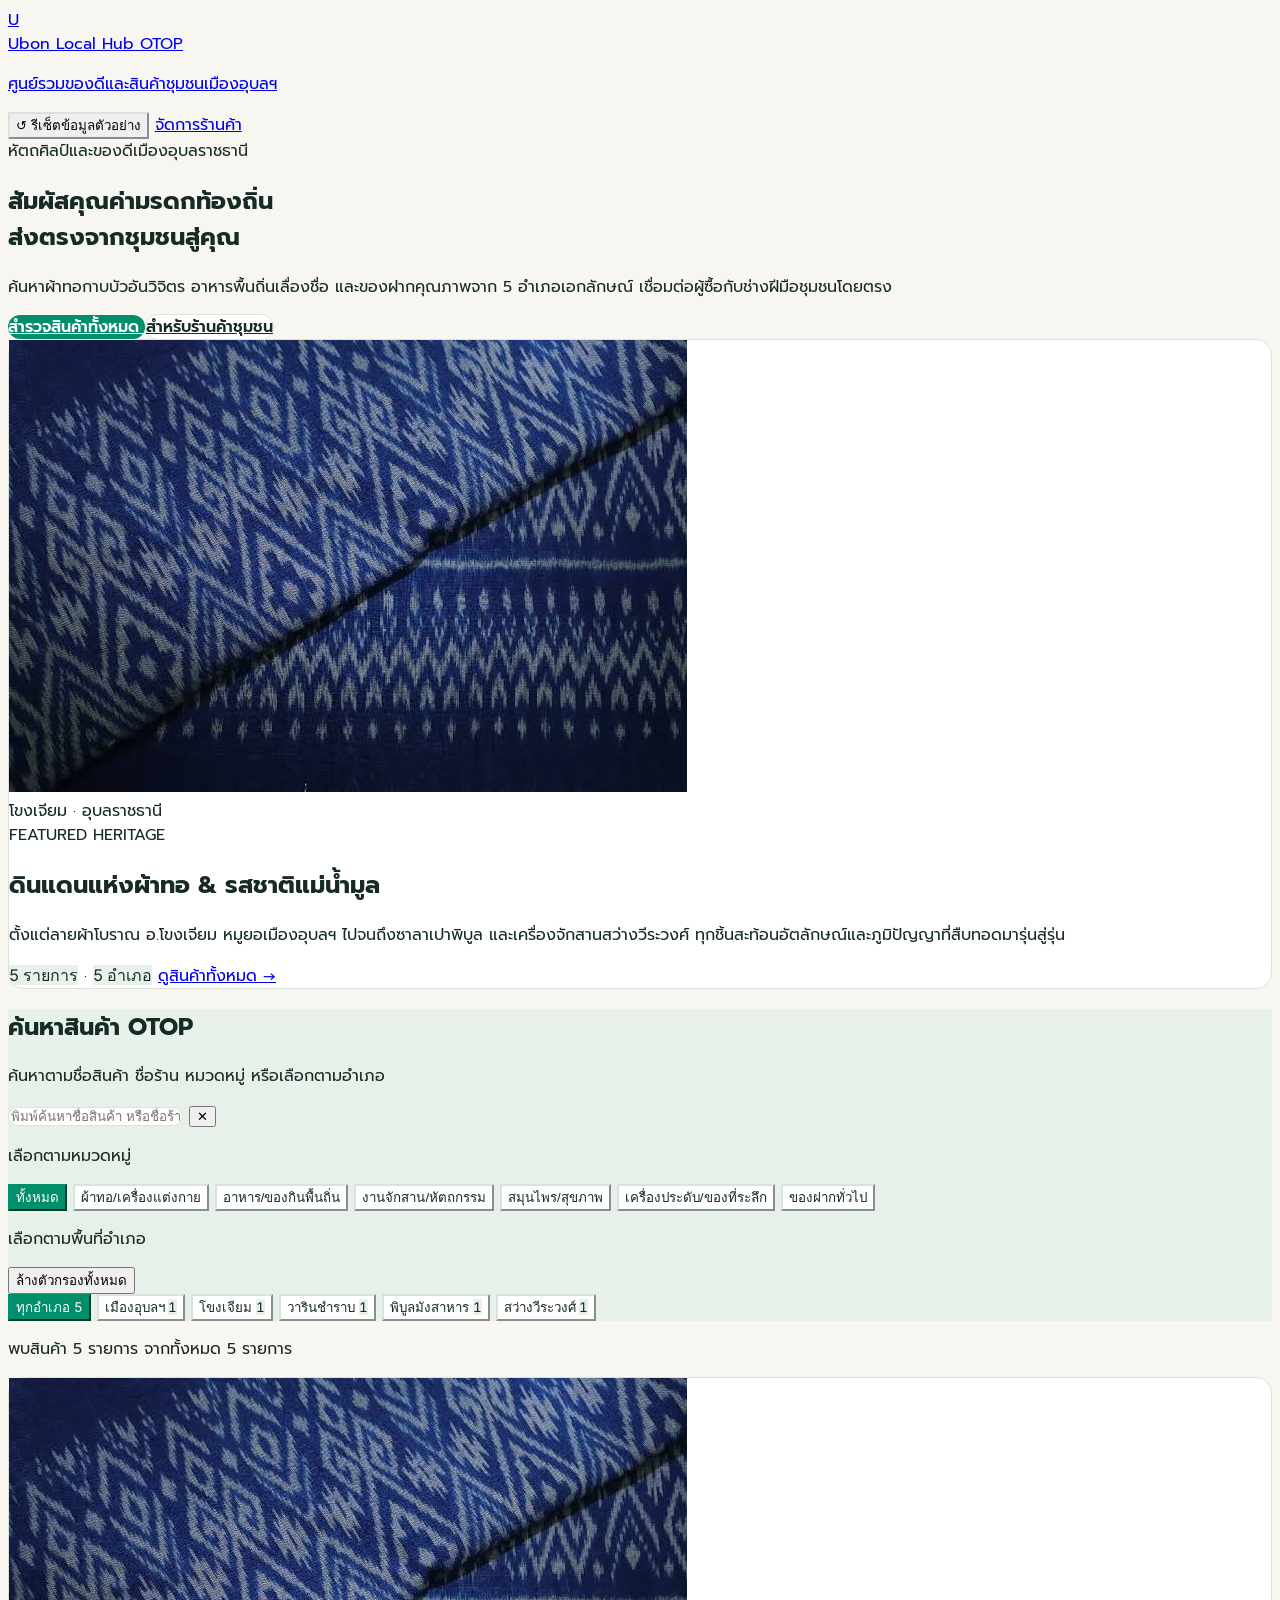
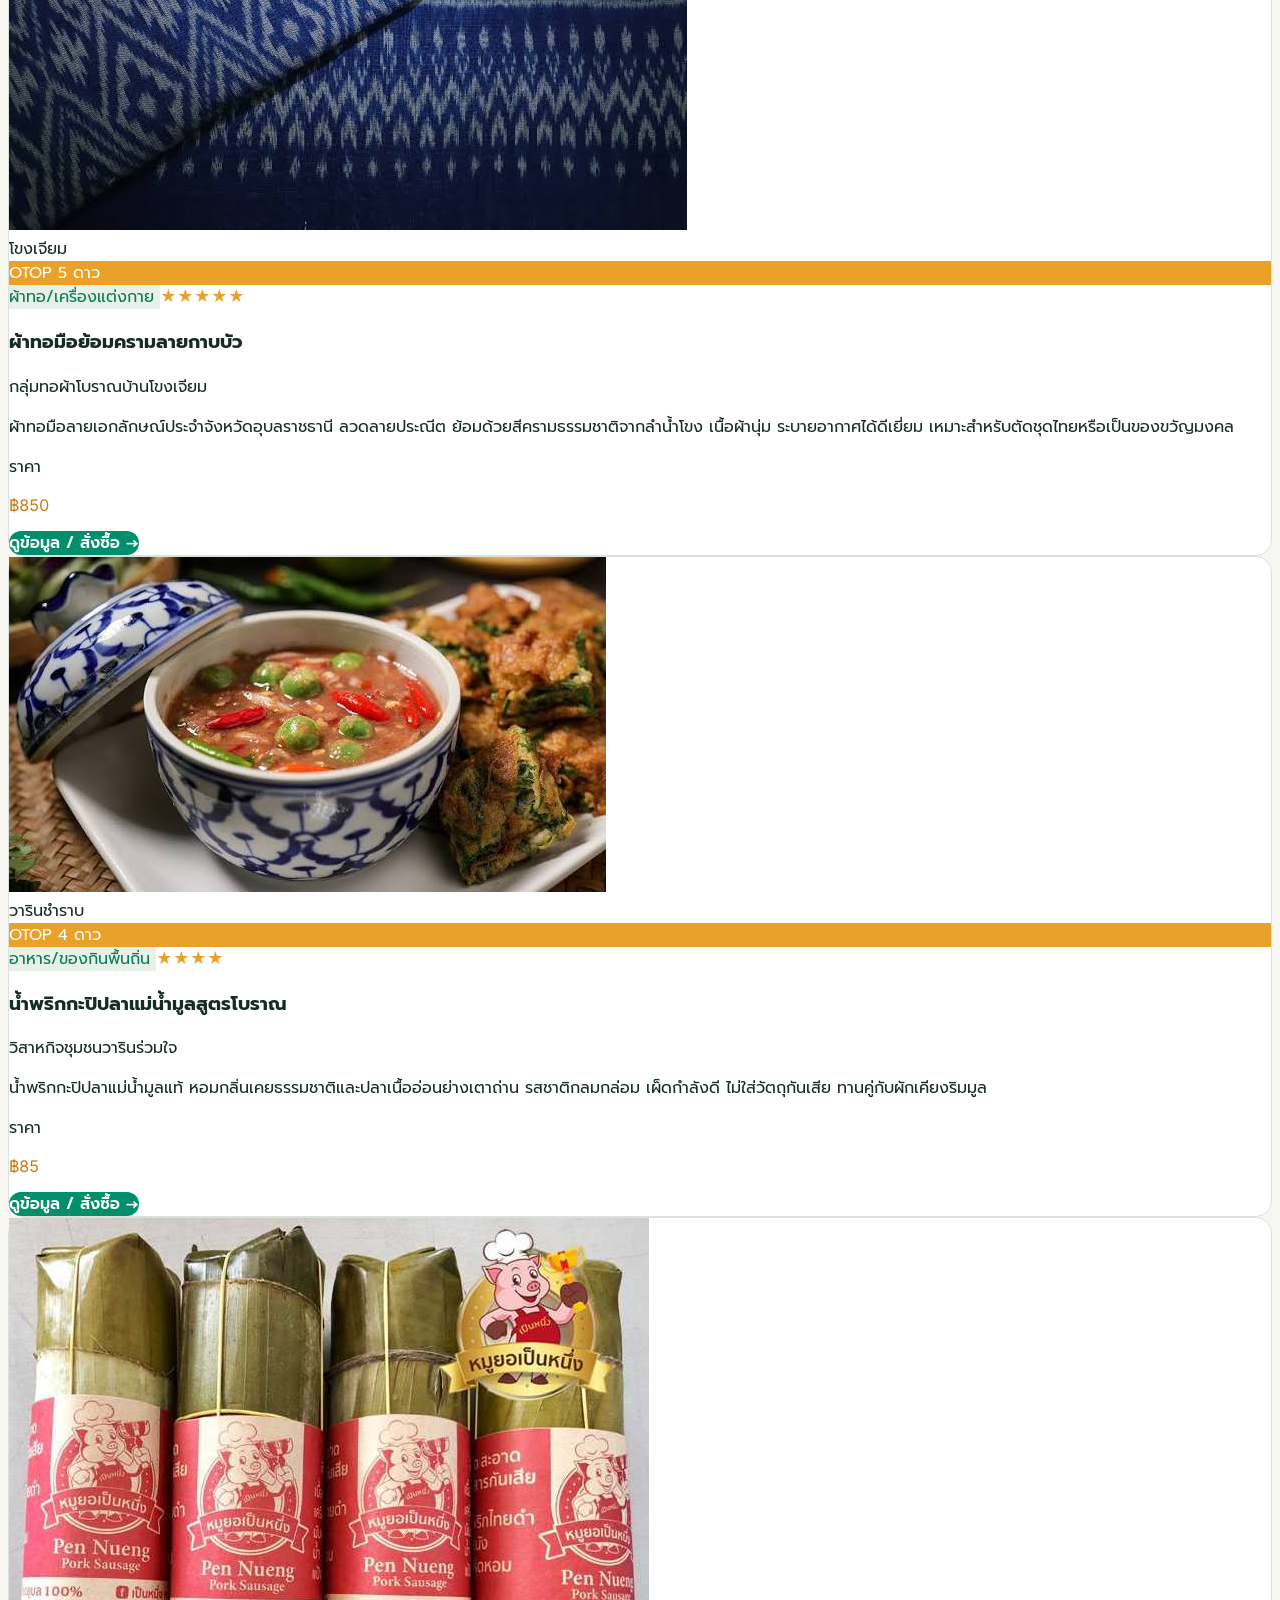
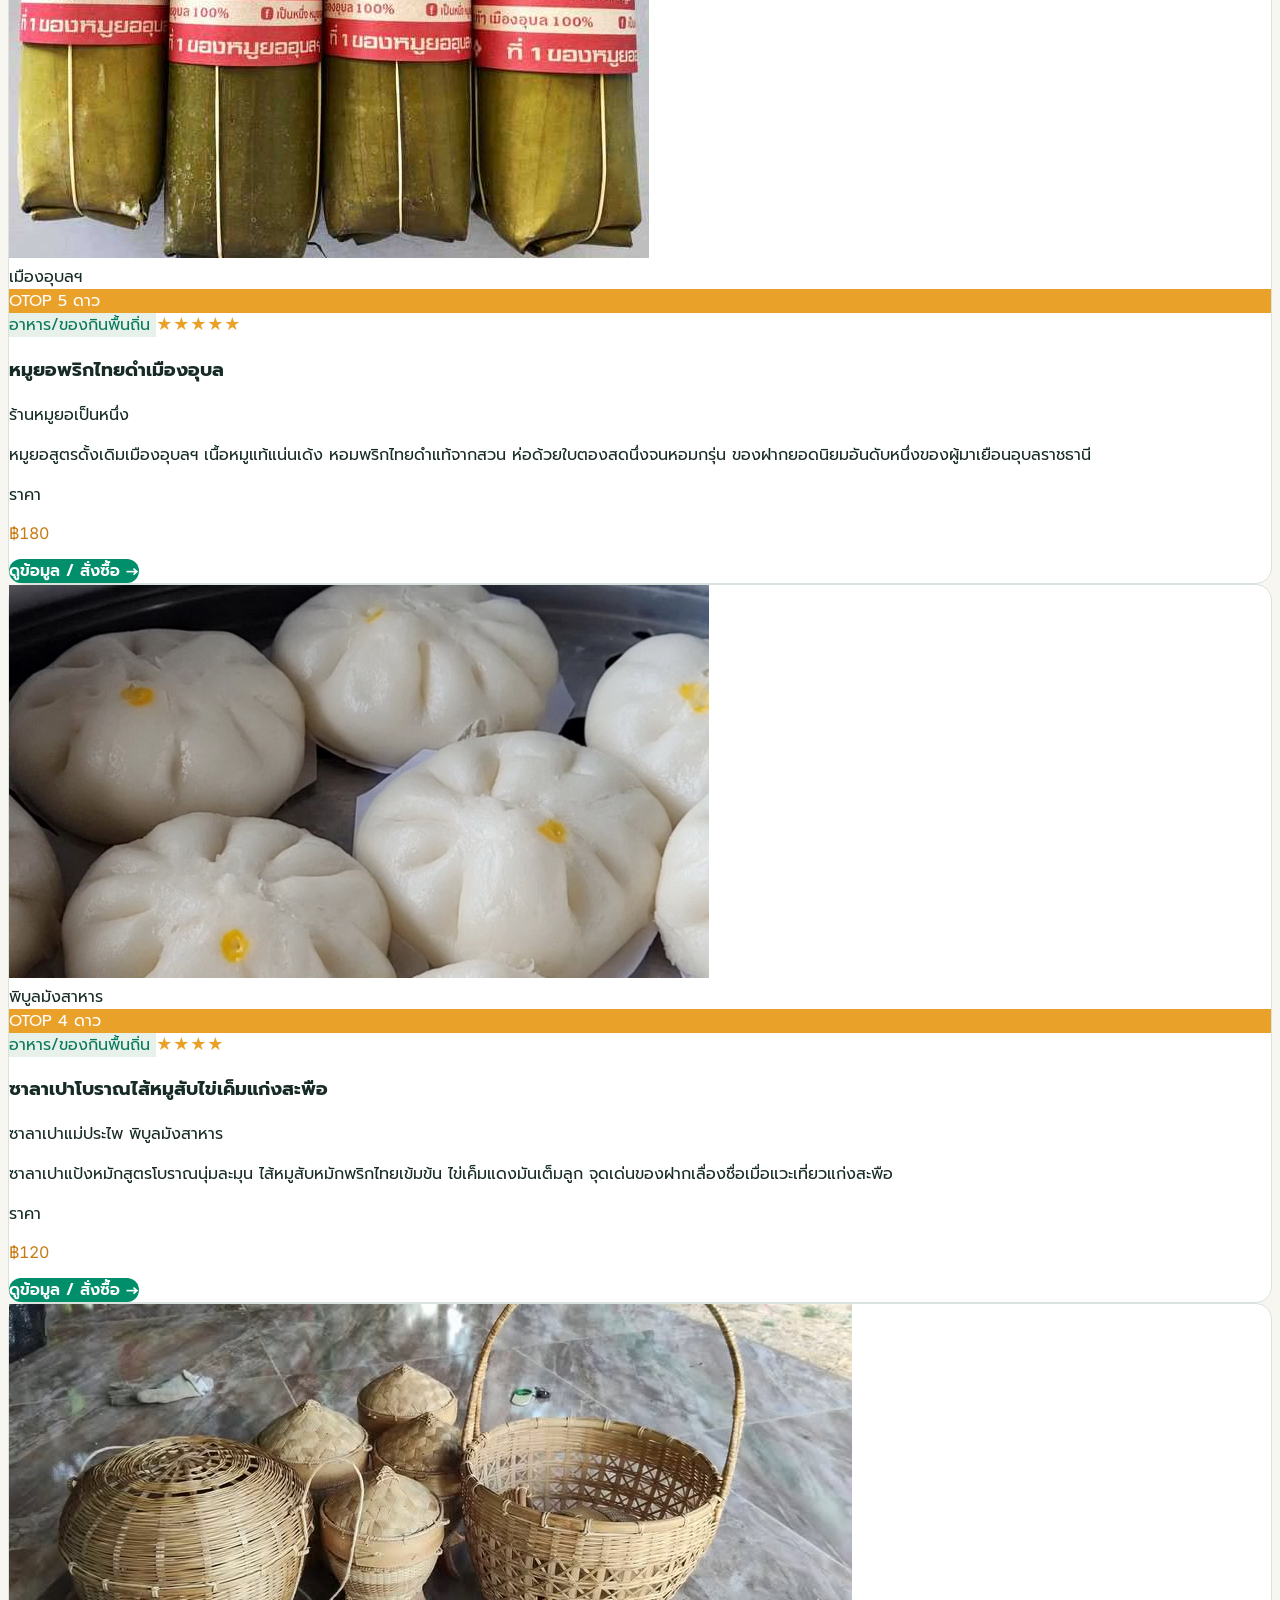
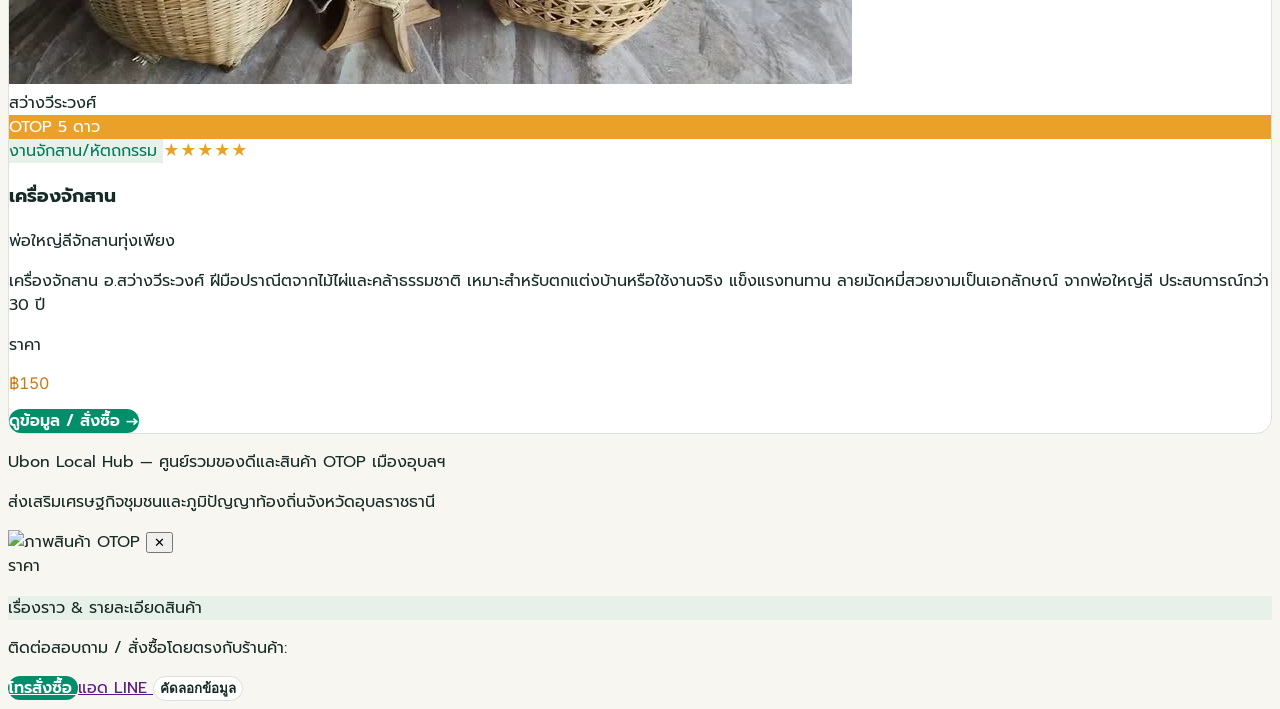
==== index.html @ d77467ae "first commit" ====
<!DOCTYPE html>
<html lang="th">

<head>
  <meta charset="UTF-8" />
  <meta name="viewport" content="width=device-width, initial-scale=1.0" />
  <title>Ubon Local Hub | ศูนย์รวมของดีและสินค้า OTOP เมืองอุบลฯ</title>
  <meta name="description"
    content="ค้นหาและสั่งซื้อสินค้า OTOP ของดีเมืองอุบลราชธานี ผ้าทอกาบบัว อาหารพื้นถิ่น ของฝากเลื่องชื่อ เชื่อมโยงตรงถึงผู้ผลิตในชุมชน" />
  <link rel="preconnect" href="https://fonts.googleapis.com" />
  <link rel="preconnect" href="https://fonts.gstatic.com" crossorigin />
  <link
    href="https://fonts.googleapis.com/css2?family=Inter:wght@400;500;600;700&family=Prompt:wght@400;500;600;700&display=swap"
    rel="stylesheet" />
  <script src="https://cdn.tailwindcss.com"></script>
  <script>
    tailwind.config = {
      theme: {
        extend: {
          colors: {
            warm: '#F8F6F0',
            sage: {
              DEFAULT: '#E7F1EA',
              light: '#F2F7F4',
              muted: '#DCECE3'
            },
            emerald: {
              DEFAULT: '#008F6A',
              deep: '#087A5B',
              dark: '#065B43',
              50: '#F0FDF8',
              100: '#E7F1EA',
              600: '#008F6A',
              700: '#087A5B',
              800: '#065B43'
            },
            amber: {
              DEFAULT: '#E9A12A',
              deep: '#C97912',
              500: '#E9A12A',
              600: '#C97912'
            },
            primaryText: '#172B26',
            secondaryText: '#68756F',
            subtleBorder: '#D9E2DD'
          },
          fontFamily: {
            sans: ['Prompt', 'Inter', 'sans-serif'],
            numeric: ['Inter', 'sans-serif']
          }
        }
      }
    }
  </script>
  <link rel="stylesheet" href="css/style.css" />
</head>

<body class="min-h-screen bg-canvas text-primaryText antialiased">
  <!-- Navigation Header: 30% White Surface on Warm Canvas -->
  <header class="sticky top-0 z-40 border-b border-subtle bg-white/95 backdrop-blur-sm">
    <nav class="mx-auto flex max-w-7xl items-center justify-between px-4 py-3.5 sm:px-6 lg:px-8">
      <a href="index.html" class="flex items-center gap-3 group">
        <div
          class="flex h-10 w-10 items-center justify-center rounded-xl bg-[#087A5B] text-lg font-bold text-white shadow-sm transition-transform group-hover:scale-105">
          U
        </div>
        <div>
          <div class="flex items-center gap-2">
            <span class="text-lg font-bold text-primaryText">Ubon Local Hub</span>
            <span class="rounded-full bg-sage px-2 py-0.5 text-xs font-semibold text-emerald-deep">OTOP</span>
          </div>
          <p class="text-xs text-secondaryText">ศูนย์รวมของดีและสินค้าชุมชนเมืองอุบลฯ</p>
        </div>
      </a>
      <div class="flex items-center gap-2.5">
        <button id="reset-data-btn" title="รีเซ็ตเป็นข้อมูลตัวอย่างเริ่มต้น"
          class="hidden rounded-full border border-subtle bg-white px-3 py-1.5 text-xs font-medium text-secondaryText transition hover:bg-sage-light hover:text-primaryText sm:inline-flex">
          ↺ รีเซ็ตข้อมูลตัวอย่าง
        </button>
        <a href="dashboard.html"
          class="inline-flex items-center gap-2 rounded-full border border-subtle bg-sage px-4 py-2 text-sm font-semibold text-emerald-deep transition hover:bg-sage-muted">
          <span> จัดการร้านค้า</span>
        </a>
      </div>
    </nav>
  </header>

  <main>
    <!-- Hero Section: 60% Warm Space Canvas -->
    <section class="relative overflow-hidden border-b border-subtle bg-canvas py-10 sm:py-14 lg:py-16">
      <div class="mx-auto max-w-7xl px-4 sm:px-6 lg:px-8">
        <div class="grid gap-8 lg:grid-cols-[1.1fr_0.9fr] lg:items-center">
          <div>
            <div
              class="mb-3.5 inline-flex items-center gap-2 rounded-full border border-subtle bg-sage px-3.5 py-1 text-xs font-semibold text-emerald-deep">
              <span></span>
              <span>หัตถศิลป์และของดีเมืองอุบลราชธานี</span>
            </div>
            <h1 class="text-3xl font-bold tracking-tight text-primaryText sm:text-4xl lg:text-5xl leading-tight">
              สัมผัสคุณค่ามรดกท้องถิ่น<br />
              <span class="text-emerald-deep">ส่งตรงจากชุมชนสู่คุณ</span>
            </h1>
            <p class="mt-4 max-w-xl text-base leading-relaxed text-secondaryText sm:text-lg">
              ค้นหาผ้าทอกาบบัวอันวิจิตร อาหารพื้นถิ่นเลื่องชื่อ และของฝากคุณภาพจาก 5 อำเภอเอกลักษณ์
              เชื่อมต่อผู้ซื้อกับช่างฝีมือชุมชนโดยตรง
            </p>
            <div class="mt-7 flex flex-wrap items-center gap-3">
              <a href="#catalog"
                class="btn-primary inline-flex items-center justify-center px-6 py-3 text-sm shadow-sm">
                สำรวจสินค้าทั้งหมด
              </a>
              <a href="dashboard.html"
                class="btn-secondary inline-flex items-center justify-center px-5 py-3 text-sm shadow-sm">
                สำหรับร้านค้าชุมชน
              </a>
            </div>
          </div>

          <!-- Hero Spotlight Card: Clean White Surface (Matching Navbar & Cards) -->
          <div class="hero-spotlight-card group overflow-hidden border border-subtle bg-white p-6 shadow-sm">
            <!-- Image Anchor with 4:3 Ratio -->
            <div class="relative aspect-[4/3] w-full overflow-hidden rounded-xl border border-subtle bg-sage-light">
              <img src="JPG/ผ้าทอมือย้อมครามลายกาบบัว.jpg"
                alt="ผ้าทอกาบบัวอุบลราชธานี — มรดกภูมิปัญญาท้องถิ่น"
                class="h-full w-full object-cover transition-transform duration-500 group-hover:scale-105" />
              <div class="absolute bottom-3 left-3 rounded-full bg-black/60 px-3 py-1 text-xs font-semibold text-white backdrop-blur-sm">
                โขงเจียม · อุบลราชธานี
              </div>
            </div>

            <!-- Content -->
            <div class="mt-5">
              <span class="text-[11px] font-bold uppercase tracking-widest text-emerald-deep">
                FEATURED HERITAGE
              </span>
              <h2 class="mt-1.5 text-xl font-bold text-primaryText leading-snug">
                ดินแดนแห่งผ้าทอ &amp; รสชาติแม่น้ำมูล
              </h2>
              <p class="mt-2 text-sm leading-relaxed text-secondaryText">
                ตั้งแต่ลายผ้าโบราณ อ.โขงเจียม หมูยอเมืองอุบลฯ ไปจนถึงซาลาเปาพิบูล และเครื่องจักสานสว่างวีระวงศ์
                ทุกชิ้นสะท้อนอัตลักษณ์และภูมิปัญญาที่สืบทอดมารุ่นสู่รุ่น
              </p>
              <div class="mt-5 flex items-center gap-3 border-t border-subtle pt-4">
                <span class="rounded-full bg-surface-sage px-2.5 py-0.5 text-xs font-semibold text-emerald-deep font-numeric" id="hero-total-count">0 รายการ</span>
                <span class="text-secondaryText/40">·</span>
                <span class="rounded-full bg-surface-sage px-2.5 py-0.5 text-xs font-semibold text-emerald-deep font-numeric" id="hero-district-count">5 อำเภอ</span>
                <a href="#catalog"
                  class="ml-auto inline-flex items-center gap-1 text-xs font-bold text-emerald-deep transition hover:text-emerald-dark">
                  ดูสินค้าทั้งหมด →
                </a>
              </div>
            </div>
          </div>
        </div>
      </div>
    </section>

    <!-- Main Catalog Section: 30% Surface Structure -->
    <section id="catalog" class="mx-auto max-w-7xl px-4 py-10 sm:px-6 lg:px-8">
      <!-- Search & Discovery Panel: Soft Sage #E7F1EA Surface with #D9E2DD Border -->
      <div class="rounded-2xl border border-subtle bg-surface-sage p-5 shadow-sm sm:p-6">
        <div class="flex flex-col gap-4 lg:flex-row lg:items-center lg:justify-between">
          <div>
            <h2 class="text-2xl font-bold text-primaryText">ค้นหาสินค้า OTOP</h2>
            <p class="text-xs text-secondaryText mt-0.5">ค้นหาตามชื่อสินค้า ชื่อร้าน หมวดหมู่ หรือเลือกตามอำเภอ</p>
          </div>

          <!-- Search Input: Solid White Surface with #D9E2DD Border -->
          <div class="relative w-full lg:max-w-md">
            <input id="search-input" type="text" placeholder="พิมพ์ค้นหาชื่อสินค้า หรือชื่อร้าน..."
              class="input-custom w-full py-2.5 pl-10 pr-10 text-sm placeholder-secondaryText" />
            <span class="pointer-events-none absolute left-3.5 top-3 text-sm text-secondaryText"></span>
            <button id="clear-search-btn"
              class="hidden absolute right-3 top-2.5 rounded-full p-1 text-xs text-secondaryText hover:bg-sage-muted hover:text-primaryText"
              title="ล้างคำค้นหา">
              ✕
            </button>
          </div>
        </div>

        <!-- Category Filter Row (6 Categories) -->
        <div class="mt-5 border-t border-subtle pt-4">
          <p class="mb-2.5 text-xs font-semibold uppercase tracking-wider text-secondaryText">เลือกตามหมวดหมู่</p>
          <div id="category-filters" class="flex flex-wrap gap-2"></div>
        </div>

        <!-- District Filter Row -->
        <div class="mt-4 border-t border-subtle pt-4">
          <div class="flex items-center justify-between mb-2.5">
            <p class="text-xs font-semibold uppercase tracking-wider text-secondaryText">เลือกตามพื้นที่อำเภอ</p>
            <button id="reset-filters-btn"
              class="text-xs font-semibold text-emerald-deep hover:underline">ล้างตัวกรองทั้งหมด</button>
          </div>
          <div id="district-filters" class="flex flex-wrap gap-2"></div>
        </div>
      </div>

      <!-- Filter Summary & Results Header -->
      <div class="mt-8 flex items-center justify-between">
        <p id="results-count" class="text-sm font-semibold text-primaryText"></p>
        <div id="active-filter-tags" class="flex flex-wrap gap-1.5 text-xs"></div>
      </div>

      <!-- Product Grid: 30% White Surfaces on Warm Canvas -->
      <div id="product-grid" class="mt-6 grid gap-6 sm:grid-cols-2 lg:grid-cols-3"></div>
    </section>
  </main>

  <!-- Footer: 30% White Surface with #D9E2DD Border -->
  <footer class="mt-16 border-t border-subtle bg-white py-10 text-center text-sm text-secondaryText">
    <div class="mx-auto max-w-7xl px-4 sm:px-6 lg:px-8">
      <p class="font-bold text-primaryText">Ubon Local Hub — ศูนย์รวมของดีและสินค้า OTOP เมืองอุบลฯ</p>
      <p class="mt-1 text-xs text-secondaryText">ส่งเสริมเศรษฐกิจชุมชนและภูมิปัญญาท้องถิ่นจังหวัดอุบลราชธานี</p>
    </div>
  </footer>

  <!-- Product Detail Modal: 30% White Surface with 20px Radius -->
  <div id="product-detail-modal"
    class="fixed inset-0 z-50 hidden overflow-y-auto bg-black/60 p-4 backdrop-blur-sm animate-modal-backdrop"
    role="dialog" aria-modal="true">
    <div class="mx-auto flex min-h-full max-w-2xl items-center justify-center py-6">
      <div class="w-full overflow-hidden rounded-[20px] border border-subtle bg-white shadow-xl animate-modal-content">
        <!-- Modal Header Image: 4:3 Ratio Visual Anchor -->
        <div class="relative aspect-[16/9] sm:aspect-[4/3] w-full bg-sage-light overflow-hidden">
          <img id="modal-image"
            src=""
            alt="ภาพสินค้า OTOP" class="h-full w-full object-cover" />
          <button id="close-detail-modal"
            class="absolute right-4 top-4 flex h-9 w-9 items-center justify-center rounded-full bg-black/60 text-white backdrop-blur-sm transition hover:bg-black"
            aria-label="ปิดหน้าต่าง">
            ✕
          </button>
          <div id="modal-otop-badge"
            class="badge-otop absolute bottom-4 left-4 rounded-full px-3 py-1 text-xs font-bold shadow-sm">
          </div>
        </div>

        <!-- Modal Body -->
        <div class="p-6 sm:p-8">
          <div class="flex flex-wrap items-center justify-between gap-2">
            <div class="flex items-center gap-2">
              <span id="modal-category"
                class="badge-category rounded-full px-3 py-1 text-xs font-semibold"></span>
              <span id="modal-district"
                class="rounded-full border border-subtle bg-white px-3 py-1 text-xs font-semibold text-primaryText"></span>
            </div>
            <div>
              <span class="text-[11px] text-secondaryText block text-right">ราคา</span>
              <p class="text-2xl font-bold font-numeric text-price" id="modal-price"></p>
            </div>
          </div>

          <h3 id="modal-title" class="mt-4 text-2xl font-bold text-primaryText"></h3>

          <div class="mt-2 flex items-center gap-2 text-sm text-secondaryText">
            <span></span>
            <span id="modal-merchant" class="font-semibold text-primaryText"></span>
          </div>

          <!-- Description Box: Soft Sage Surface -->
          <div class="mt-4 rounded-xl border border-subtle bg-surface-sage p-4">
            <p class="text-xs font-semibold uppercase tracking-wider text-emerald-deep">เรื่องราว &amp; รายละเอียดสินค้า</p>
            <p id="modal-description" class="mt-2 text-sm leading-relaxed text-primaryText"></p>
          </div>

          <div class="mt-4 text-xs text-secondaryText flex items-start gap-2">
            <span></span>
            <span id="modal-address"></span>
          </div>

          <!-- Contact Actions: 10% CTA Emphasis -->
          <div class="mt-6 border-t border-subtle pt-5">
            <p class="text-xs font-semibold text-secondaryText mb-3">ติดต่อสอบถาม / สั่งซื้อโดยตรงกับร้านค้า:</p>
            <div class="grid gap-3 sm:grid-cols-3">
              <a id="modal-phone-btn" href=""
                class="btn-primary flex items-center justify-center gap-2 px-4 py-3 text-sm shadow-sm">
                <span> โทรสั่งซื้อ</span>
              </a>
              <a id="modal-line-btn" href="" target="_blank" rel="noopener"
                class="flex items-center justify-center gap-2 rounded-full bg-[#06C755] px-4 py-3 text-sm font-semibold text-white shadow-sm transition hover:opacity-90">
                <span> แอด LINE</span>
              </a>
              <button id="modal-copy-btn"
                class="btn-secondary flex items-center justify-center gap-2 px-4 py-3 text-sm shadow-sm">
                <span> คัดลอกข้อมูล</span>
              </button>
            </div>
          </div>
        </div>
      </div>
    </div>
  </div>

  <!-- Toast Container -->
  <div id="toast-container" class="fixed bottom-5 right-5 z-50 flex flex-col gap-2 max-w-sm"></div>

  <script src="js/mockData.js"></script>
  <script src="js/main.js"></script>
</body>

</html>
---- css/style.css ----
@import url('https://fonts.googleapis.com/css2?family=Inter:wght@400;500;600;700&family=Prompt:wght@400;500;600;700&display=swap');

/* ==========================================================================
   60 / 30 / 10 Design Tokens — Ubon Local Hub
   60% Space (Warm Canvas) | 30% Surface (Sage/White) | 10% Attention (Emerald/Amber)
   ========================================================================== */
:root {
  color-scheme: light;

  /* 60% — Space / Canvas */
  --bg-warm: #F8F6F0;
  --bg-warm-canvas: #FFFCF7;

  /* 30% — Surface / Supporting Area */
  --surface-white: #FFFFFF;
  --surface-sage: #E7F1EA;
  --surface-sage-light: #F2F7F4;
  --surface-sage-muted: #DCECE3;

  /* 10% — Attention / Accent */
  --green-primary: #008F6A;
  --green-deep: #087A5B;
  --green-dark: #065B43;
  --amber-accent: #E9A12A;
  --amber-deep: #C97912;

  /* Semantic Typography */
  --text-primary: #172B26;
  --text-secondary: #68756F;
  --text-muted: #8C9993;

  /* Semantic Borders & Dividers */
  --border: #D9E2DD;
  --border-light: #EBF0EC;

  /* Semantic Danger */
  --danger-primary: #DC2626;
  --danger-surface: #FEF2F2;
  --danger-border: #FEE2E2;

  /* Radius Hierarchy */
  --radius-btn: 9999px;
  --radius-chip: 9999px;
  --radius-card: 16px;
  --radius-modal: 20px;
  --radius-input: 10px;
  --radius-table: 14px;
  --radius-image: 14px;
}

/* Selection Color */
::selection {
  background-color: #DCECE3;
  color: #087A5B;
}

/* Standard & Webkit Scrollbar */
* {
  scrollbar-width: thin;
  scrollbar-color: var(--border) var(--bg-warm);
}

::-webkit-scrollbar {
  width: 7px;
  height: 7px;
}

::-webkit-scrollbar-track {
  background: var(--bg-warm);
}

::-webkit-scrollbar-thumb {
  background: var(--border);
  border-radius: 9999px;
}

::-webkit-scrollbar-thumb:hover {
  background: #B4C4BC;
}

/* Base Body: 60% Warm Canvas (No gradients, no AI slop) */
body {
  font-family: 'Prompt', 'Inter', -apple-system, BlinkMacSystemFont, sans-serif;
  background-color: var(--bg-warm);
  color: var(--text-primary);
  min-height: 100vh;
  -webkit-font-smoothing: antialiased;
  -moz-osx-font-smoothing: grayscale;
}

/* Numbers & English Typography */
.font-numeric {
  font-family: 'Inter', sans-serif;
  font-feature-settings: 'tnum', 'lnum';
  font-variant-numeric: tabular-nums lining-nums;
}

/* --------------------------------------------------------------------------
   UI Surfaces & Component Tokens
   -------------------------------------------------------------------------- */

/* 60% Canvas Wrapper */
.bg-canvas {
  background-color: var(--bg-warm);
}

/* 30% Sage Surface (Search & Filter Section, Headers, Highlights) */
.bg-surface-sage {
  background-color: var(--surface-sage);
}

.border-subtle {
  border-color: var(--border);
}

/* 30% White Card Surface on Warm/Sage Canvas */
.card-product {
  background-color: var(--surface-white);
  border: 1px solid var(--border);
  border-radius: var(--radius-card);
  transition: transform 0.2s cubic-bezier(0.16, 1, 0.3, 1), border-color 0.2s ease, box-shadow 0.2s ease;
}

.card-product:hover {
  transform: translateY(-3px);
  border-color: #B4CDC2;
  box-shadow: 0 10px 24px -6px rgba(23, 43, 38, 0.06);
}

/* Hero Spotlight Card: Clean White Surface with Subtle Border */
.hero-spotlight-card {
  background-color: var(--surface-white);
  border: 1px solid var(--border);
  border-radius: var(--radius-card);
  transition: transform 0.25s cubic-bezier(0.16, 1, 0.3, 1), box-shadow 0.25s ease, border-color 0.2s ease;
}

.hero-spotlight-card:hover {
  transform: translateY(-3px);
  border-color: #B4CDC2;
  box-shadow: 0 12px 28px -6px rgba(23, 43, 38, 0.08);
}

/* Buttons */
.btn-primary {
  background-color: var(--green-primary);
  color: #FFFFFF;
  border-radius: var(--radius-btn);
  font-weight: 600;
  transition: background-color 0.15s ease, transform 0.1s ease;
}

.btn-primary:hover {
  background-color: var(--green-deep);
}

.btn-primary:active {
  transform: scale(0.98);
}

.btn-secondary {
  background-color: var(--surface-white);
  color: var(--text-primary);
  border: 1px solid var(--border);
  border-radius: var(--radius-btn);
  font-weight: 600;
  transition: background-color 0.15s ease, border-color 0.15s ease;
}

.btn-secondary:hover {
  background-color: var(--surface-sage-light);
  border-color: #C1D2C9;
}

/* Filter Chips */
.chip-active {
  background-color: var(--green-primary) !important;
  color: #FFFFFF !important;
  border-color: var(--green-primary) !important;
}

.chip-inactive {
  background-color: var(--surface-white) !important;
  color: var(--text-primary) !important;
  border-color: var(--border) !important;
}

.chip-inactive:hover {
  border-color: #B4CDC2 !important;
  background-color: var(--surface-sage-light) !important;
}

/* Price & Accent Colors */
.text-price {
  color: var(--amber-deep);
}

.text-rating {
  color: var(--amber-accent);
}

.badge-otop {
  background-color: var(--amber-accent);
  color: #FFFFFF;
}

.badge-category {
  background-color: var(--surface-sage);
  color: var(--green-deep);
}

/* Inputs & Form Controls */
.input-custom {
  border: 1px solid var(--border);
  border-radius: var(--radius-input);
  background-color: var(--surface-white);
  color: var(--text-primary);
  transition: border-color 0.15s ease, box-shadow 0.15s ease;
}

.input-custom:focus {
  outline: none;
  border-color: var(--green-primary);
  box-shadow: 0 0 0 3px rgba(0, 143, 106, 0.12);
}

/* Smooth Focus Ring */
button:focus-visible,
a:focus-visible,
input:focus-visible,
select:focus-visible,
textarea:focus-visible {
  outline: 2px solid var(--green-primary);
  outline-offset: 2px;
}

/* --------------------------------------------------------------------------
   Animations & Transitions
   -------------------------------------------------------------------------- */
@keyframes modalSlideUp {
  from {
    opacity: 0;
    transform: translateY(12px) scale(0.99);
  }
  to {
    opacity: 1;
    transform: translateY(0) scale(1);
  }
}

@keyframes modalBackdropFade {
  from {
    opacity: 0;
  }
  to {
    opacity: 1;
  }
}

.animate-modal-content {
  animation: modalSlideUp 0.22s cubic-bezier(0.16, 1, 0.3, 1) forwards;
}

.animate-modal-backdrop {
  animation: modalBackdropFade 0.18s ease-out forwards;
}

/* Toast Notifications */
@keyframes toastSlideIn {
  from {
    opacity: 0;
    transform: translateX(100%) scale(0.95);
  }
  to {
    opacity: 1;
    transform: translateX(0) scale(1);
  }
}

@keyframes toastSlideOut {
  from {
    opacity: 1;
    transform: translateX(0) scale(1);
  }
  to {
    opacity: 0;
    transform: translateX(100%) scale(0.95);
  }
}

.toast-enter {
  animation: toastSlideIn 0.25s cubic-bezier(0.16, 1, 0.3, 1) forwards;
}

.toast-exit {
  animation: toastSlideOut 0.2s ease-in forwards;
}

/* Line Clamp */
.line-clamp-1 {
  display: -webkit-box;
  -webkit-box-orient: vertical;
  -webkit-line-clamp: 1;
  line-clamp: 1;
  overflow: hidden;
}

.line-clamp-2 {
  display: -webkit-box;
  -webkit-box-orient: vertical;
  -webkit-line-clamp: 2;
  line-clamp: 2;
  overflow: hidden;
}

.line-clamp-3 {
  display: -webkit-box;
  -webkit-box-orient: vertical;
  -webkit-line-clamp: 3;
  line-clamp: 3;
  overflow: hidden;
}
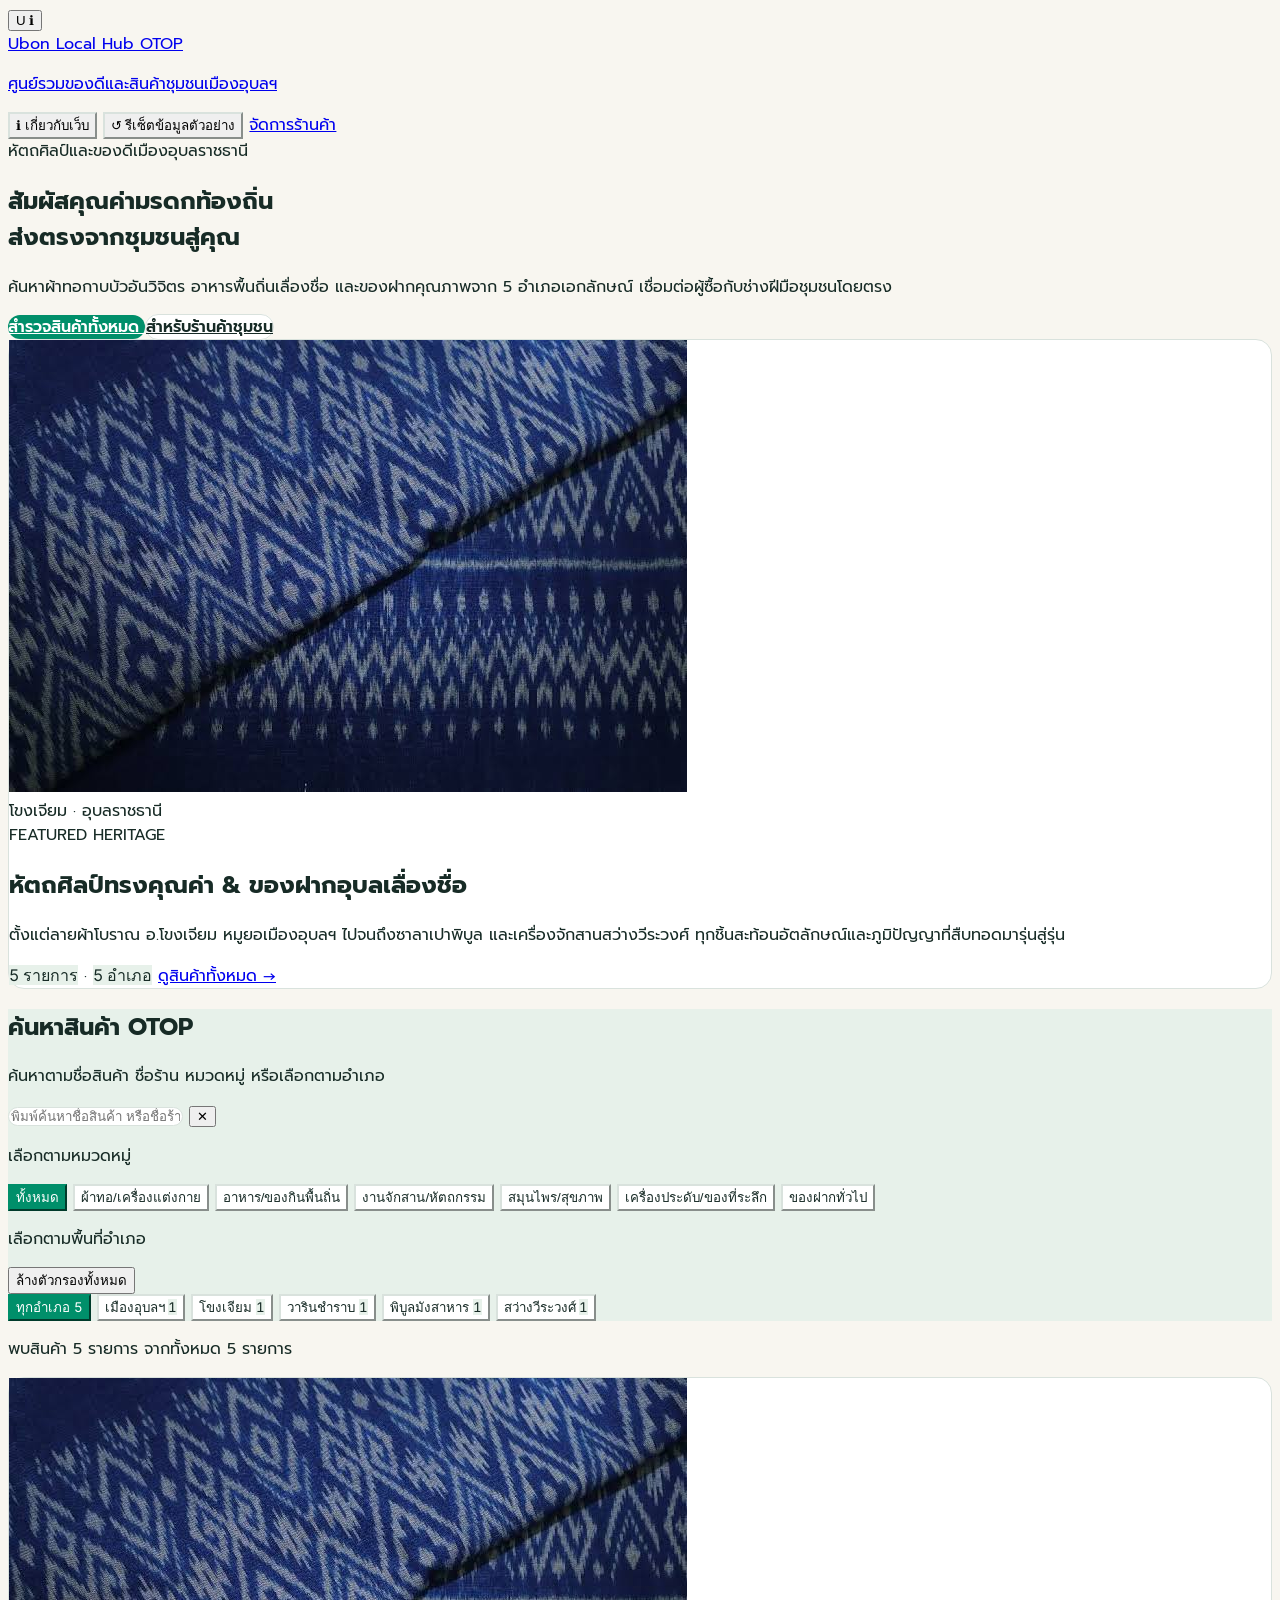
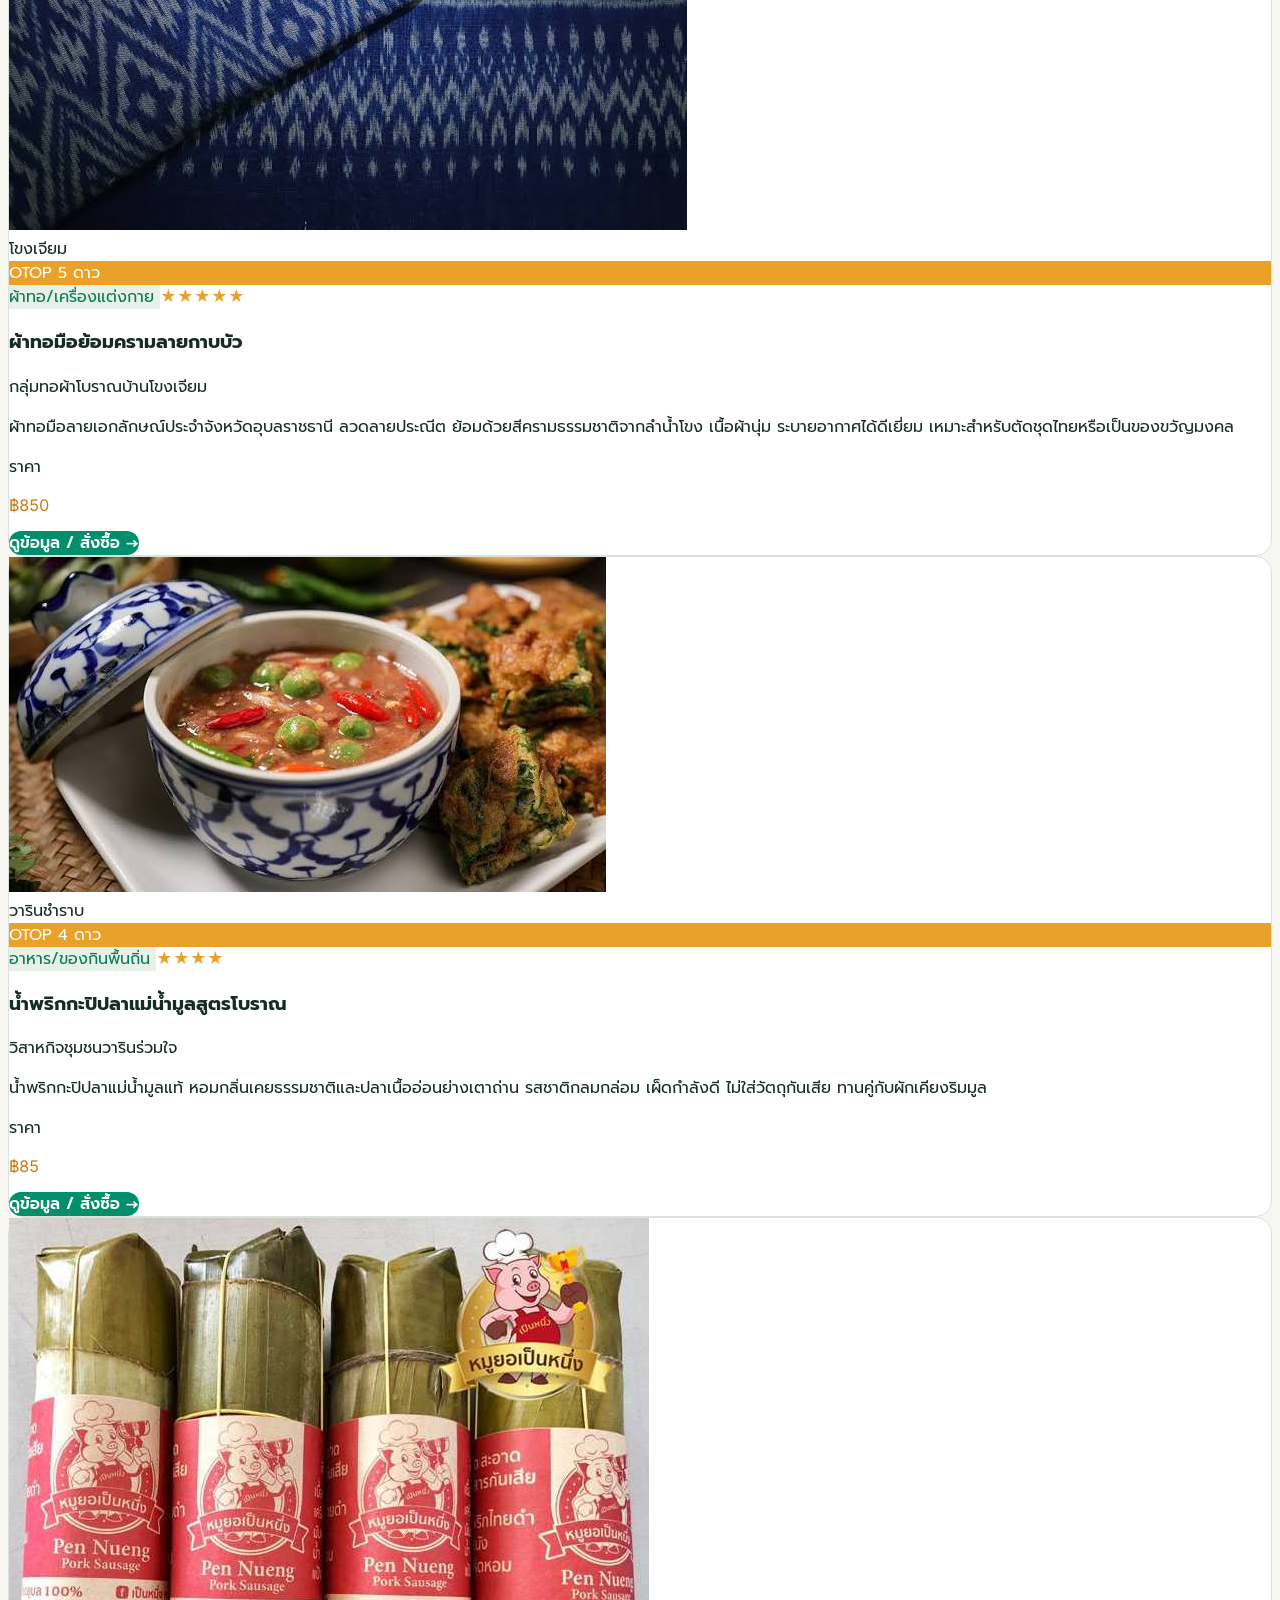
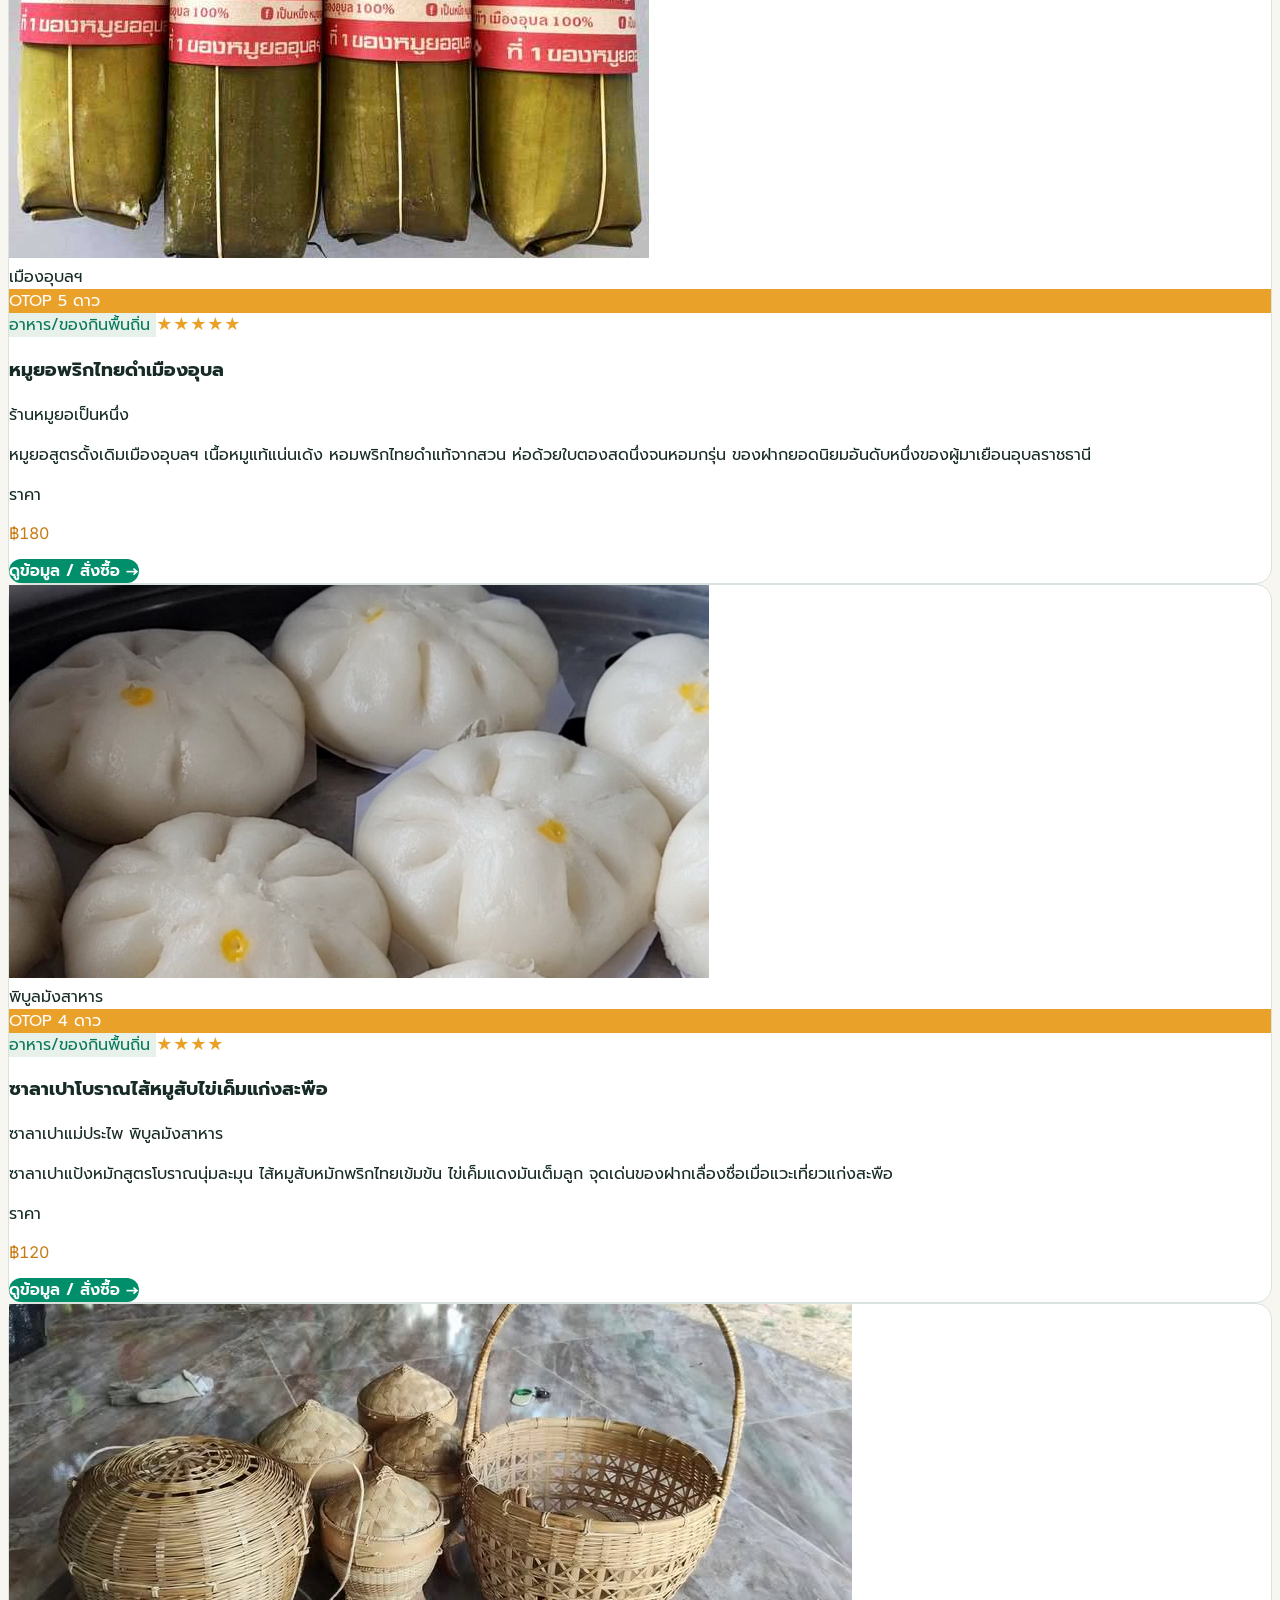
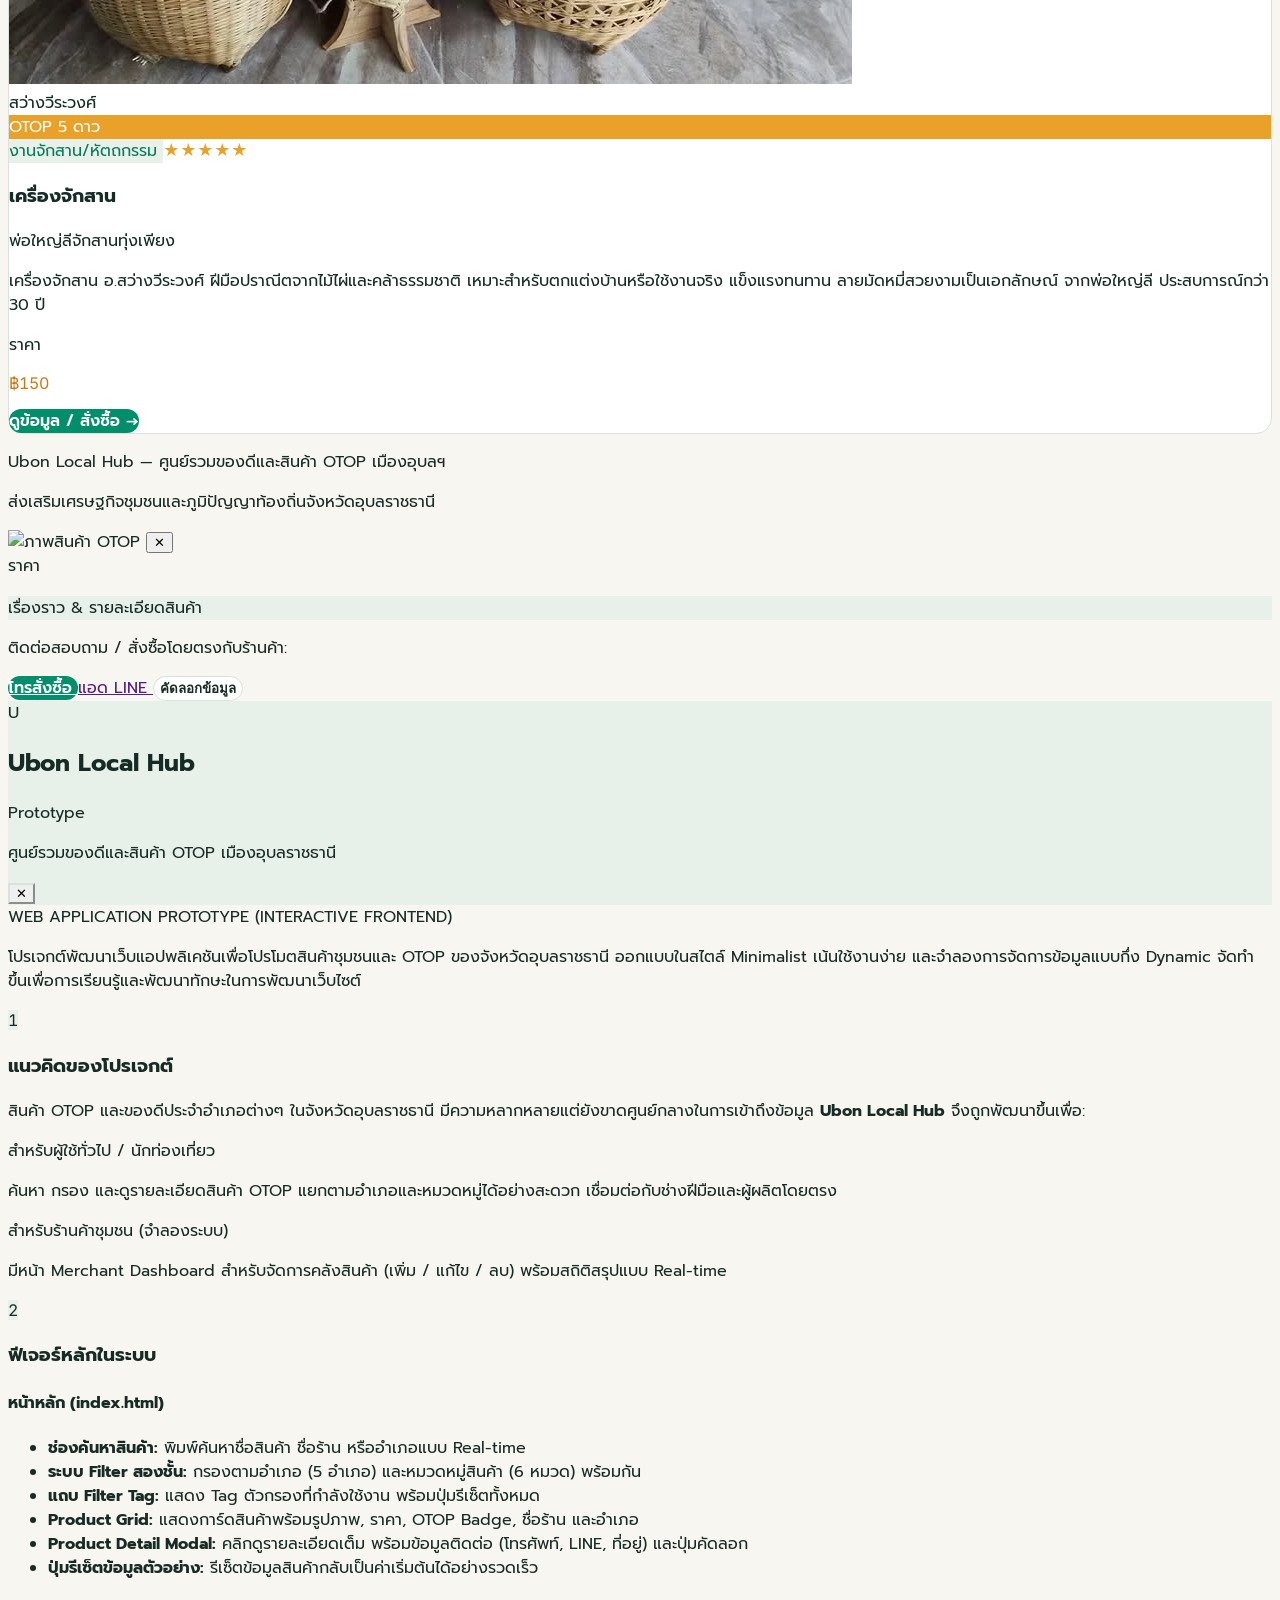
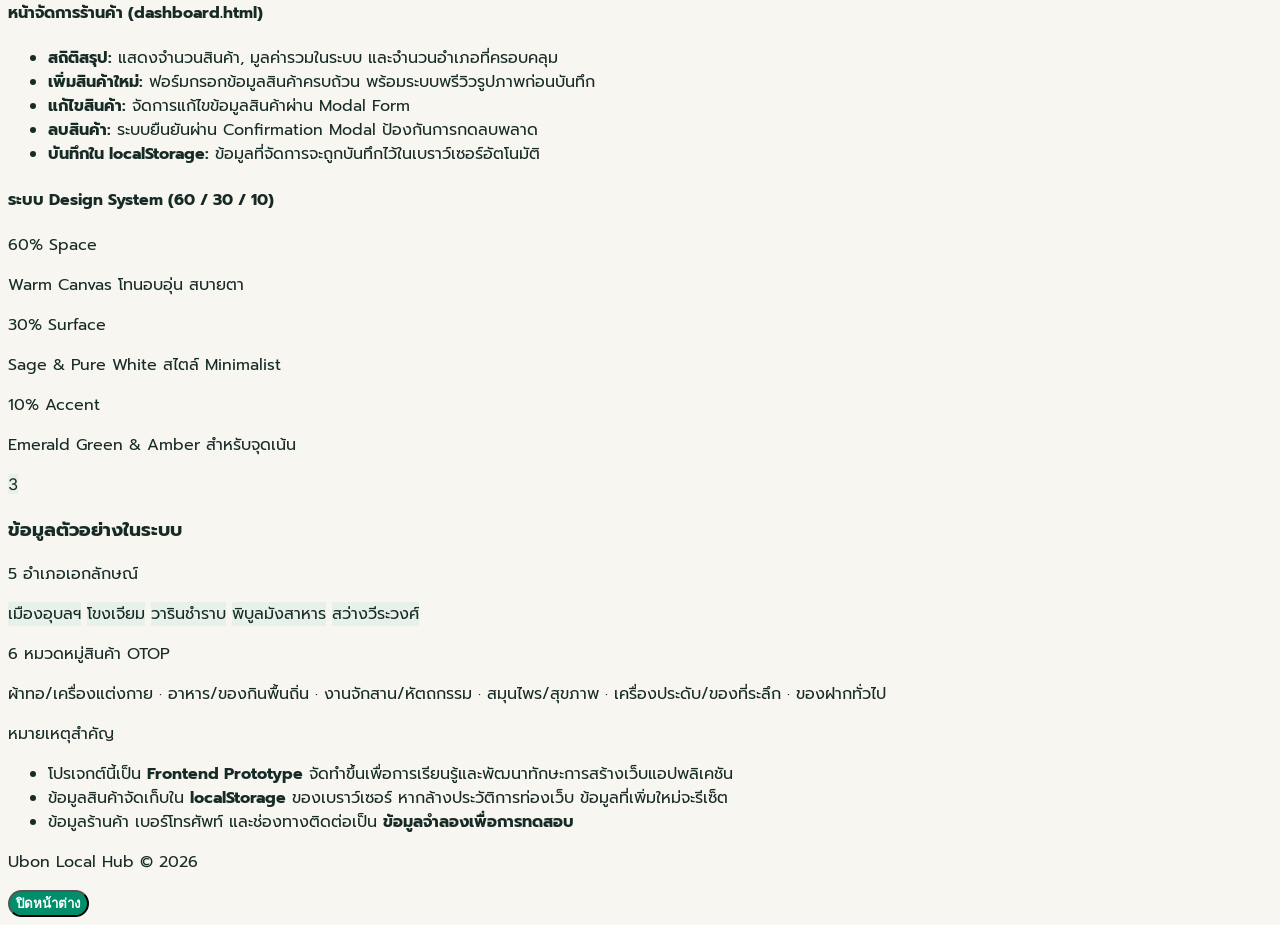
==== commit d63bfbce: "v2.0" ====
--- a/index.html
+++ b/index.html
@@ -12,6 +12,7 @@
   <link
     href="https://fonts.googleapis.com/css2?family=Inter:wght@400;500;600;700&family=Prompt:wght@400;500;600;700&display=swap"
     rel="stylesheet" />
+  <link rel="icon" href="JPG/logo.jpg">
   <script src="https://cdn.tailwindcss.com"></script>
   <script>
     tailwind.config = {
@@ -59,20 +60,26 @@
   <!-- Navigation Header: 30% White Surface on Warm Canvas -->
   <header class="sticky top-0 z-40 border-b border-subtle bg-white/95 backdrop-blur-sm">
     <nav class="mx-auto flex max-w-7xl items-center justify-between px-4 py-3.5 sm:px-6 lg:px-8">
-      <a href="index.html" class="flex items-center gap-3 group">
-        <div
-          class="flex h-10 w-10 items-center justify-center rounded-xl bg-[#087A5B] text-lg font-bold text-white shadow-sm transition-transform group-hover:scale-105">
+      <div class="flex items-center gap-3">
+        <button id="about-website-btn" type="button" title="คลิกเพื่อดูรายละเอียดและข้อมูลเกี่ยวกับเว็บไซต์"
+          class="open-about-trigger relative flex h-10 w-10 items-center justify-center rounded-xl bg-[#087A5B] text-lg font-bold text-white shadow-sm transition-transform hover:scale-105 hover:bg-[#065B43] cursor-pointer focus:outline-none focus:ring-2 focus:ring-emerald-deep/40">
           U
-        </div>
-        <div>
+          <span class="absolute -top-1 -right-1 flex h-4 w-4 items-center justify-center rounded-full bg-amber-500 text-[9px] font-bold text-white shadow-xs" title="คลิกดูรายละเอียดเว็บ">ℹ</span>
+        </button>
+        <a href="index.html" class="group">
           <div class="flex items-center gap-2">
-            <span class="text-lg font-bold text-primaryText">Ubon Local Hub</span>
+            <span class="text-lg font-bold text-primaryText group-hover:text-emerald-deep transition-colors">Ubon Local Hub</span>
             <span class="rounded-full bg-sage px-2 py-0.5 text-xs font-semibold text-emerald-deep">OTOP</span>
           </div>
           <p class="text-xs text-secondaryText">ศูนย์รวมของดีและสินค้าชุมชนเมืองอุบลฯ</p>
-        </div>
-      </a>
+        </a>
+      </div>
       <div class="flex items-center gap-2.5">
+        <button type="button"
+          class="open-about-trigger inline-flex items-center gap-1.5 rounded-full border border-subtle bg-white px-3.5 py-1.5 text-xs font-semibold text-primaryText transition hover:bg-sage-light hover:text-emerald-deep hover:border-emerald-deep/40 shadow-xs cursor-pointer">
+          <span class="text-emerald-deep font-bold">ℹ</span>
+          <span>เกี่ยวกับเว็บ</span>
+        </button>
         <button id="reset-data-btn" title="รีเซ็ตเป็นข้อมูลตัวอย่างเริ่มต้น"
           class="hidden rounded-full border border-subtle bg-white px-3 py-1.5 text-xs font-medium text-secondaryText transition hover:bg-sage-light hover:text-primaryText sm:inline-flex">
           ↺ รีเซ็ตข้อมูลตัวอย่าง
@@ -93,7 +100,6 @@
           <div>
             <div
               class="mb-3.5 inline-flex items-center gap-2 rounded-full border border-subtle bg-sage px-3.5 py-1 text-xs font-semibold text-emerald-deep">
-              <span></span>
               <span>หัตถศิลป์และของดีเมืองอุบลราชธานี</span>
             </div>
             <h1 class="text-3xl font-bold tracking-tight text-primaryText sm:text-4xl lg:text-5xl leading-tight">
@@ -120,10 +126,10 @@
           <div class="hero-spotlight-card group overflow-hidden border border-subtle bg-white p-6 shadow-sm">
             <!-- Image Anchor with 4:3 Ratio -->
             <div class="relative aspect-[4/3] w-full overflow-hidden rounded-xl border border-subtle bg-sage-light">
-              <img src="JPG/ผ้าทอมือย้อมครามลายกาบบัว.jpg"
-                alt="ผ้าทอกาบบัวอุบลราชธานี — มรดกภูมิปัญญาท้องถิ่น"
+              <img src="JPG/ผ้าทอมือย้อมครามลายกาบบัว.jpg" alt="ผ้าทอกาบบัวอุบลราชธานี — มรดกภูมิปัญญาท้องถิ่น"
                 class="h-full w-full object-cover transition-transform duration-500 group-hover:scale-105" />
-              <div class="absolute bottom-3 left-3 rounded-full bg-black/60 px-3 py-1 text-xs font-semibold text-white backdrop-blur-sm">
+              <div
+                class="absolute bottom-3 left-3 rounded-full bg-black/60 px-3 py-1 text-xs font-semibold text-white backdrop-blur-sm">
                 โขงเจียม · อุบลราชธานี
               </div>
             </div>
@@ -134,16 +140,20 @@
                 FEATURED HERITAGE
               </span>
               <h2 class="mt-1.5 text-xl font-bold text-primaryText leading-snug">
-                ดินแดนแห่งผ้าทอ &amp; รสชาติแม่น้ำมูล
+                หัตถศิลป์ทรงคุณค่า &amp; ของฝากอุบลเลื่องชื่อ
               </h2>
               <p class="mt-2 text-sm leading-relaxed text-secondaryText">
                 ตั้งแต่ลายผ้าโบราณ อ.โขงเจียม หมูยอเมืองอุบลฯ ไปจนถึงซาลาเปาพิบูล และเครื่องจักสานสว่างวีระวงศ์
                 ทุกชิ้นสะท้อนอัตลักษณ์และภูมิปัญญาที่สืบทอดมารุ่นสู่รุ่น
               </p>
               <div class="mt-5 flex items-center gap-3 border-t border-subtle pt-4">
-                <span class="rounded-full bg-surface-sage px-2.5 py-0.5 text-xs font-semibold text-emerald-deep font-numeric" id="hero-total-count">0 รายการ</span>
+                <span
+                  class="rounded-full bg-surface-sage px-2.5 py-0.5 text-xs font-semibold text-emerald-deep font-numeric"
+                  id="hero-total-count">0 รายการ</span>
                 <span class="text-secondaryText/40">·</span>
-                <span class="rounded-full bg-surface-sage px-2.5 py-0.5 text-xs font-semibold text-emerald-deep font-numeric" id="hero-district-count">5 อำเภอ</span>
+                <span
+                  class="rounded-full bg-surface-sage px-2.5 py-0.5 text-xs font-semibold text-emerald-deep font-numeric"
+                  id="hero-district-count">5 อำเภอ</span>
                 <a href="#catalog"
                   class="ml-auto inline-flex items-center gap-1 text-xs font-bold text-emerald-deep transition hover:text-emerald-dark">
                   ดูสินค้าทั้งหมด →
@@ -222,9 +232,7 @@
       <div class="w-full overflow-hidden rounded-[20px] border border-subtle bg-white shadow-xl animate-modal-content">
         <!-- Modal Header Image: 4:3 Ratio Visual Anchor -->
         <div class="relative aspect-[16/9] sm:aspect-[4/3] w-full bg-sage-light overflow-hidden">
-          <img id="modal-image"
-            src=""
-            alt="ภาพสินค้า OTOP" class="h-full w-full object-cover" />
+          <img id="modal-image" src="" alt="ภาพสินค้า OTOP" class="h-full w-full object-cover" />
           <button id="close-detail-modal"
             class="absolute right-4 top-4 flex h-9 w-9 items-center justify-center rounded-full bg-black/60 text-white backdrop-blur-sm transition hover:bg-black"
             aria-label="ปิดหน้าต่าง">
@@ -239,8 +247,7 @@
         <div class="p-6 sm:p-8">
           <div class="flex flex-wrap items-center justify-between gap-2">
             <div class="flex items-center gap-2">
-              <span id="modal-category"
-                class="badge-category rounded-full px-3 py-1 text-xs font-semibold"></span>
+              <span id="modal-category" class="badge-category rounded-full px-3 py-1 text-xs font-semibold"></span>
               <span id="modal-district"
                 class="rounded-full border border-subtle bg-white px-3 py-1 text-xs font-semibold text-primaryText"></span>
             </div>
@@ -259,7 +266,8 @@
 
           <!-- Description Box: Soft Sage Surface -->
           <div class="mt-4 rounded-xl border border-subtle bg-surface-sage p-4">
-            <p class="text-xs font-semibold uppercase tracking-wider text-emerald-deep">เรื่องราว &amp; รายละเอียดสินค้า</p>
+            <p class="text-xs font-semibold uppercase tracking-wider text-emerald-deep">เรื่องราว &amp; รายละเอียดสินค้า
+            </p>
             <p id="modal-description" class="mt-2 text-sm leading-relaxed text-primaryText"></p>
           </div>
 
@@ -291,6 +299,189 @@
     </div>
   </div>
 
+  <!-- About Website Modal: Details from readme.md -->
+  <div id="about-website-modal"
+    class="fixed inset-0 z-50 hidden overflow-y-auto bg-black/60 p-4 backdrop-blur-sm animate-modal-backdrop"
+    role="dialog" aria-modal="true" aria-labelledby="about-modal-title">
+    <div class="mx-auto flex min-h-full max-w-3xl items-center justify-center py-6">
+      <div class="w-full overflow-hidden rounded-[20px] border border-subtle bg-white shadow-2xl animate-modal-content">
+        <!-- Modal Header -->
+        <div class="border-b border-subtle bg-surface-sage px-6 py-5 sm:px-8 flex items-center justify-between">
+          <div class="flex items-center gap-3.5">
+            <div class="flex h-11 w-11 items-center justify-center rounded-xl bg-[#087A5B] text-xl font-bold text-white shadow-sm">
+              U
+            </div>
+            <div>
+              <div class="flex items-center gap-2">
+                <h2 id="about-modal-title" class="text-xl font-bold text-primaryText sm:text-2xl">
+                  Ubon Local Hub
+                </h2>
+                <span class="rounded-full bg-white px-2.5 py-0.5 text-xs font-semibold text-emerald-deep border border-subtle">
+                  Prototype
+                </span>
+              </div>
+              <p class="text-xs text-secondaryText sm:text-sm">
+                ศูนย์รวมของดีและสินค้า OTOP เมืองอุบลราชธานี
+              </p>
+            </div>
+          </div>
+          <button id="close-about-modal"
+            class="flex h-9 w-9 items-center justify-center rounded-full bg-white/80 text-secondaryText border border-subtle transition hover:bg-white hover:text-primaryText"
+            aria-label="ปิดหน้าต่าง">
+            ✕
+          </button>
+        </div>
+
+        <!-- Modal Body Content -->
+        <div class="max-h-[75vh] overflow-y-auto p-6 sm:p-8 space-y-6">
+          <!-- Overview Badge Card -->
+          <div class="rounded-2xl border border-subtle bg-canvas p-4 sm:p-5">
+            <span class="text-[11px] font-bold uppercase tracking-wider text-emerald-deep">
+              WEB APPLICATION PROTOTYPE (INTERACTIVE FRONTEND)
+            </span>
+            <p class="mt-1.5 text-sm leading-relaxed text-primaryText">
+              โปรเจกต์พัฒนาเว็บแอปพลิเคชันเพื่อโปรโมตสินค้าชุมชนและ OTOP ของจังหวัดอุบลราชธานี ออกแบบในสไตล์ Minimalist เน้นใช้งานง่าย และจำลองการจัดการข้อมูลแบบกึ่ง Dynamic จัดทำขึ้นเพื่อการเรียนรู้และพัฒนาทักษะในการพัฒนาเว็บไซต์
+            </p>
+          </div>
+
+          <!-- Section 1: Concept -->
+          <div>
+            <div class="flex items-center gap-2 mb-3">
+              <span class="flex h-6 w-6 items-center justify-center rounded-full bg-surface-sage text-emerald-deep text-xs font-bold font-numeric">1</span>
+              <h3 class="text-base font-bold text-primaryText">แนวคิดของโปรเจกต์</h3>
+            </div>
+            <p class="text-sm leading-relaxed text-secondaryText mb-3">
+              สินค้า OTOP และของดีประจำอำเภอต่างๆ ในจังหวัดอุบลราชธานี มีความหลากหลายแต่ยังขาดศูนย์กลางในการเข้าถึงข้อมูล <strong>Ubon Local Hub</strong> จึงถูกพัฒนาขึ้นเพื่อ:
+            </p>
+            <div class="grid gap-3 sm:grid-cols-2">
+              <div class="rounded-xl border border-subtle bg-white p-4">
+                <p class="text-xs font-bold text-emerald-deep">สำหรับผู้ใช้ทั่วไป / นักท่องเที่ยว</p>
+                <p class="mt-1 text-xs text-secondaryText leading-relaxed">
+                  ค้นหา กรอง และดูรายละเอียดสินค้า OTOP แยกตามอำเภอและหมวดหมู่ได้อย่างสะดวก เชื่อมต่อกับช่างฝีมือและผู้ผลิตโดยตรง
+                </p>
+              </div>
+              <div class="rounded-xl border border-subtle bg-white p-4">
+                <p class="text-xs font-bold text-emerald-deep">สำหรับร้านค้าชุมชน (จำลองระบบ)</p>
+                <p class="mt-1 text-xs text-secondaryText leading-relaxed">
+                  มีหน้า Merchant Dashboard สำหรับจัดการคลังสินค้า (เพิ่ม / แก้ไข / ลบ) พร้อมสถิติสรุปแบบ Real-time
+                </p>
+              </div>
+            </div>
+          </div>
+
+          <!-- Section 2: Key Features -->
+          <div class="border-t border-subtle pt-5">
+            <div class="flex items-center gap-2 mb-3">
+              <span class="flex h-6 w-6 items-center justify-center rounded-full bg-surface-sage text-emerald-deep text-xs font-bold font-numeric">2</span>
+              <h3 class="text-base font-bold text-primaryText">ฟีเจอร์หลักในระบบ</h3>
+            </div>
+
+            <div class="space-y-4">
+              <!-- Feature: Home Page -->
+              <div class="rounded-xl border border-subtle bg-surface-sage/50 p-4">
+                <h4 class="text-sm font-bold text-primaryText flex items-center gap-2">
+                  <span>หน้าหลัก (index.html)</span>
+                </h4>
+                <ul class="mt-2.5 space-y-1.5 text-xs text-secondaryText leading-relaxed list-disc list-inside">
+                  <li><strong>ช่องค้นหาสินค้า:</strong> พิมพ์ค้นหาชื่อสินค้า ชื่อร้าน หรืออำเภอแบบ Real-time</li>
+                  <li><strong>ระบบ Filter สองชั้น:</strong> กรองตามอำเภอ (5 อำเภอ) และหมวดหมู่สินค้า (6 หมวด) พร้อมกัน</li>
+                  <li><strong>แถบ Filter Tag:</strong> แสดง Tag ตัวกรองที่กำลังใช้งาน พร้อมปุ่มรีเซ็ตทั้งหมด</li>
+                  <li><strong>Product Grid:</strong> แสดงการ์ดสินค้าพร้อมรูปภาพ, ราคา, OTOP Badge, ชื่อร้าน และอำเภอ</li>
+                  <li><strong>Product Detail Modal:</strong> คลิกดูรายละเอียดเต็ม พร้อมข้อมูลติดต่อ (โทรศัพท์, LINE, ที่อยู่) และปุ่มคัดลอก</li>
+                  <li><strong>ปุ่มรีเซ็ตข้อมูลตัวอย่าง:</strong> รีเซ็ตข้อมูลสินค้ากลับเป็นค่าเริ่มต้นได้อย่างรวดเร็ว</li>
+                </ul>
+              </div>
+
+              <!-- Feature: Dashboard -->
+              <div class="rounded-xl border border-subtle bg-surface-sage/50 p-4">
+                <h4 class="text-sm font-bold text-primaryText flex items-center gap-2">
+                  <span>หน้าจัดการร้านค้า (dashboard.html)</span>
+                </h4>
+                <ul class="mt-2.5 space-y-1.5 text-xs text-secondaryText leading-relaxed list-disc list-inside">
+                  <li><strong>สถิติสรุป:</strong> แสดงจำนวนสินค้า, มูลค่ารวมในระบบ และจำนวนอำเภอที่ครอบคลุม</li>
+                  <li><strong>เพิ่มสินค้าใหม่:</strong> ฟอร์มกรอกข้อมูลสินค้าครบถ้วน พร้อมระบบพรีวิวรูปภาพก่อนบันทึก</li>
+                  <li><strong>แก้ไขสินค้า:</strong> จัดการแก้ไขข้อมูลสินค้าผ่าน Modal Form</li>
+                  <li><strong>ลบสินค้า:</strong> ระบบยืนยันผ่าน Confirmation Modal ป้องกันการกดลบพลาด</li>
+                  <li><strong>บันทึกใน localStorage:</strong> ข้อมูลที่จัดการจะถูกบันทึกไว้ในเบราว์เซอร์อัตโนมัติ</li>
+                </ul>
+              </div>
+
+              <!-- Feature: Design System -->
+              <div class="rounded-xl border border-subtle bg-surface-sage/50 p-4">
+                <h4 class="text-sm font-bold text-primaryText flex items-center gap-2">
+                  <span>ระบบ Design System (60 / 30 / 10)</span>
+                </h4>
+                <div class="mt-2.5 grid gap-2 sm:grid-cols-3 text-xs text-secondaryText">
+                  <div class="rounded-lg bg-white p-2.5 border border-subtle">
+                    <span class="font-bold text-primaryText">60% Space</span>
+                    <p class="mt-0.5 text-[11px]">Warm Canvas โทนอบอุ่น สบายตา</p>
+                  </div>
+                  <div class="rounded-lg bg-white p-2.5 border border-subtle">
+                    <span class="font-bold text-primaryText">30% Surface</span>
+                    <p class="mt-0.5 text-[11px]">Sage &amp; Pure White สไตล์ Minimalist</p>
+                  </div>
+                  <div class="rounded-lg bg-white p-2.5 border border-subtle">
+                    <span class="font-bold text-primaryText">10% Accent</span>
+                    <p class="mt-0.5 text-[11px]">Emerald Green &amp; Amber สำหรับจุดเน้น</p>
+                  </div>
+                </div>
+              </div>
+            </div>
+          </div>
+
+          <!-- Section 3: Sample Data -->
+          <div class="border-t border-subtle pt-5">
+            <div class="flex items-center gap-2 mb-3">
+              <span class="flex h-6 w-6 items-center justify-center rounded-full bg-surface-sage text-emerald-deep text-xs font-bold font-numeric">3</span>
+              <h3 class="text-base font-bold text-primaryText">ข้อมูลตัวอย่างในระบบ</h3>
+            </div>
+            <div class="grid gap-3 sm:grid-cols-2 text-xs">
+              <div class="rounded-xl border border-subtle bg-white p-4">
+                <p class="font-bold text-primaryText mb-1.5">5 อำเภอเอกลักษณ์</p>
+                <div class="flex flex-wrap gap-1.5">
+                  <span class="rounded-full bg-surface-sage px-2.5 py-0.5 text-[11px] font-semibold text-emerald-deep">เมืองอุบลฯ</span>
+                  <span class="rounded-full bg-surface-sage px-2.5 py-0.5 text-[11px] font-semibold text-emerald-deep">โขงเจียม</span>
+                  <span class="rounded-full bg-surface-sage px-2.5 py-0.5 text-[11px] font-semibold text-emerald-deep">วารินชำราบ</span>
+                  <span class="rounded-full bg-surface-sage px-2.5 py-0.5 text-[11px] font-semibold text-emerald-deep">พิบูลมังสาหาร</span>
+                  <span class="rounded-full bg-surface-sage px-2.5 py-0.5 text-[11px] font-semibold text-emerald-deep">สว่างวีระวงศ์</span>
+                </div>
+              </div>
+              <div class="rounded-xl border border-subtle bg-white p-4">
+                <p class="font-bold text-primaryText mb-1.5">6 หมวดหมู่สินค้า OTOP</p>
+                <p class="text-secondaryText leading-relaxed text-[11px]">
+                  ผ้าทอ/เครื่องแต่งกาย · อาหาร/ของกินพื้นถิ่น · งานจักสาน/หัตถกรรม · สมุนไพร/สุขภาพ · เครื่องประดับ/ของที่ระลึก · ของฝากทั่วไป
+                </p>
+              </div>
+            </div>
+          </div>
+
+          <!-- Section 4: Notes -->
+          <div class="border-t border-subtle pt-5">
+            <div class="rounded-xl border border-amber-200 bg-amber-50/60 p-4">
+              <p class="text-xs font-bold text-amber-deep flex items-center gap-1.5">
+                <span>หมายเหตุสำคัญ</span>
+              </p>
+              <ul class="mt-2 space-y-1 text-xs text-primaryText/80 leading-relaxed list-disc list-inside">
+                <li>โปรเจกต์นี้เป็น <strong>Frontend Prototype</strong> จัดทำขึ้นเพื่อการเรียนรู้และพัฒนาทักษะการสร้างเว็บแอปพลิเคชัน</li>
+                <li>ข้อมูลสินค้าจัดเก็บใน <strong>localStorage</strong> ของเบราว์เซอร์ หากล้างประวัติการท่องเว็บ ข้อมูลที่เพิ่มใหม่จะรีเซ็ต</li>
+                <li>ข้อมูลร้านค้า เบอร์โทรศัพท์ และช่องทางติดต่อเป็น <strong>ข้อมูลจำลองเพื่อการทดสอบ</strong></li>
+              </ul>
+            </div>
+          </div>
+        </div>
+
+        <!-- Modal Footer -->
+        <div class="border-t border-subtle bg-white px-6 py-4 sm:px-8 flex items-center justify-between">
+          <p class="text-xs text-secondaryText">Ubon Local Hub © 2026</p>
+          <button id="close-about-modal-btn" type="button"
+            class="btn-primary px-6 py-2.5 text-xs shadow-sm">
+            ปิดหน้าต่าง
+          </button>
+        </div>
+      </div>
+    </div>
+  </div>
+
   <!-- Toast Container -->
   <div id="toast-container" class="fixed bottom-5 right-5 z-50 flex flex-col gap-2 max-w-sm"></div>
 
